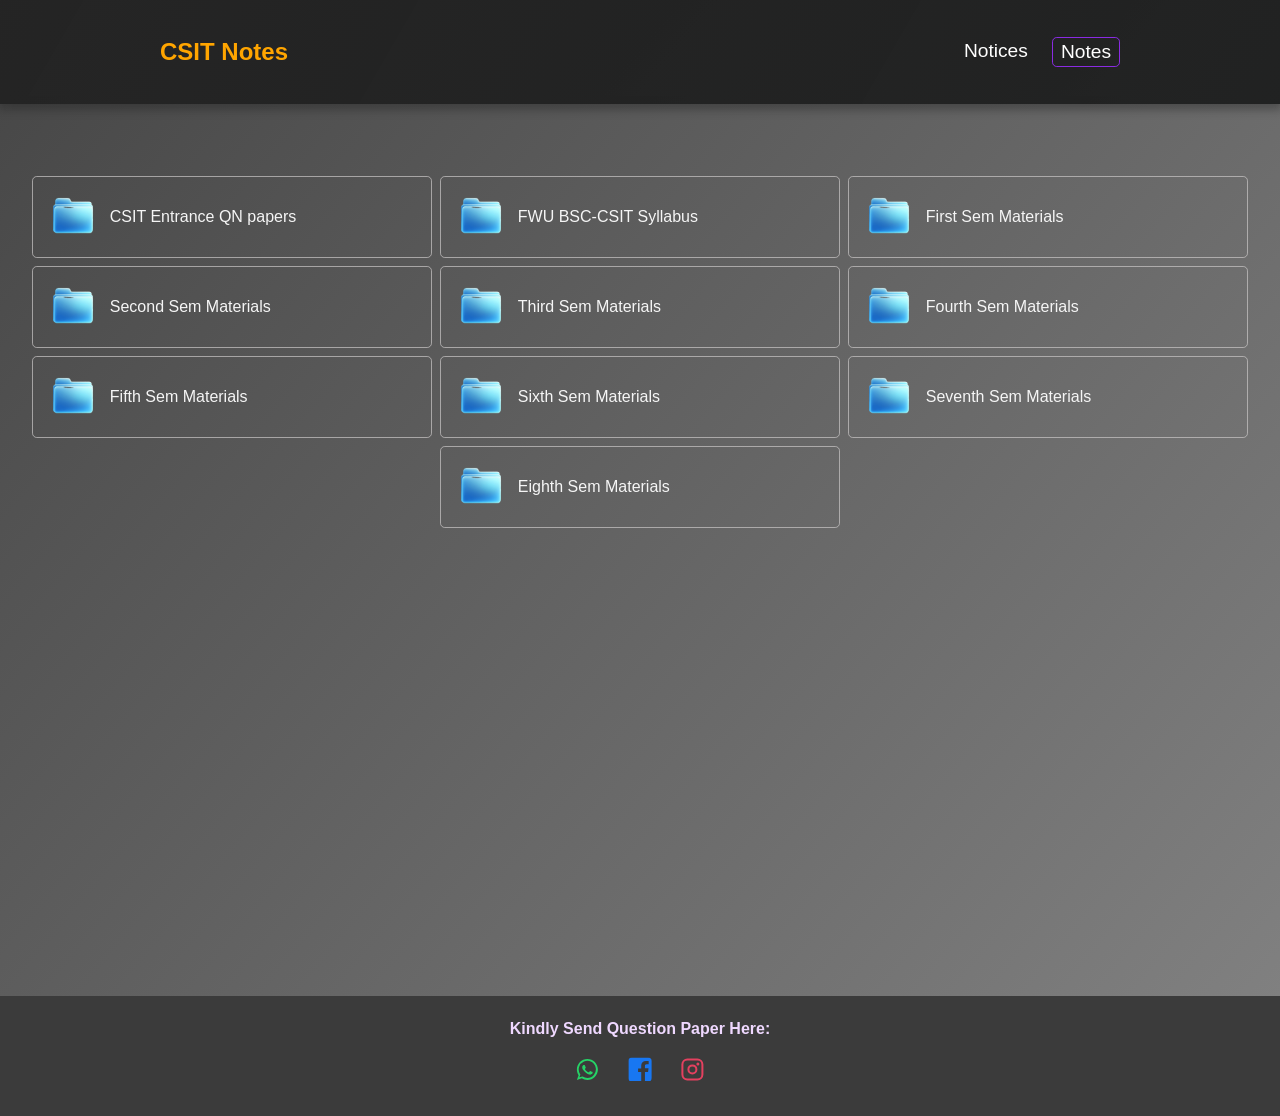
==== notes.html @ df32f24b "CSIT notes APP" ====
<!DOCTYPE html>
<html lang="en">
  <head>
    <meta charset="UTF-8" />
    <meta name="viewport" content="width=device-width, initial-scale=1.0" />
    <meta
      name="description"
      content="Access BSc CSIT FWU notes, past year question papers, and syllabus, organized semester-wise for easy reference. Perfect for students preparing for exams."
    />
    <meta
      name="keywords"
      content="BSc CSIT FWU, CSIT Notes, CSIT Question Papers, CSIT Syllabus, Far Western University, BSc CSIT resources, semester-wise notes, old question papers"
    />
    <meta name="author" content="Bishal Bhat" />
    <title>BSC-CSIT Notes - FWU</title>
    <link rel="stylesheet" href="style.css" />
  </head>
  <body>
    <!-- Header Section Here -->
    <header>
      <nav class="navbar">
        <div><a href="/" class="logo">CSIT Notes</a></div>
        <ul class="navlinks">
          <li><a href="/" class="navlink">Notices</a></li>
          <li><a href="/notes.html" class="navlink active-link">Notes</a></li>
        </ul>
      </nav>
    </header>

    <main class="main-section">
      <div class="notes-container">
        <!-- Entrance Question Paper link -->
        <a
          href="https://drive.google.com/drive/folders/1ZogBqurORFt15fuWtuaofWu5HgEtgLg-"
          target="_blank"
        >
          <div>
            <img src="/public/folderIcon.png" alt="folder Icon" />
            <span>CSIT Entrance QN papers</span>
          </div>
        </a>

        <!-- FWU BSC-CSIT Syllabus  -->
        <a
          href="https://drive.google.com/drive/folders/1mEQEDVc5QJFSPK5SCJ_1TWBMk4T9RVBt"
          target="_blank"
        >
          <div>
            <img src="/public/folderIcon.png" alt="folder Icon" />
            <span>FWU BSC-CSIT Syllabus</span>
          </div>
        </a>

        <!-- First Semester Folder Link -->
        <a
          href="https://drive.google.com/drive/folders/16g1u63s_1Y3mRitT3PA4vYCrWVT7MYIb"
          target="_blank"
        >
          <div>
            <img src="/public/folderIcon.png" alt="folder Icon" />
            <span>First Sem Materials</span>
          </div>
        </a>

        <!-- second Semester Folder Link -->
        <a
          href="https://drive.google.com/drive/folders/1V0dGyzHViBsJi3SJIsjmPdS8fbvGwNnG"
          target="_blank"
        >
          <div>
            <img src="/public/folderIcon.png" alt="folder Icon" />
            <span>Second Sem Materials</span>
          </div>
        </a>

        <!-- Third Semester Folder Link -->
        <a
          href="https://drive.google.com/drive/folders/14huCUb9BT1gf0E8gJsMs-tezcoiH7iYn"
          target="_blank"
        >
          <div>
            <img src="/public/folderIcon.png" alt="folder Icon" />
            <span>Third Sem Materials</span>
          </div>
        </a>

        <!-- Fourth Semester Folder Link -->
        <a
          href="https://drive.google.com/drive/folders/1EfmOaPk7g60Gs0Fz8ZvaF5zdOqUFmGp6"
          target="_blank"
        >
          <div>
            <img src="/public/folderIcon.png" alt="folder Icon" />
            <span>Fourth Sem Materials</span>
          </div>
        </a>

        <!-- Fifth Semester Folder Link -->
        <a
          href="https://drive.google.com/drive/folders/1R-VrouWtaehhSqJdPh5-BrlK5sseVrT1"
          target="_blank"
        >
          <div>
            <img src="/public/folderIcon.png" alt="folder Icon" />
            <span>Fifth Sem Materials</span>
          </div>
        </a>

        <!-- Sixth Semester Folder Link -->
        <a
          href="https://drive.google.com/drive/folders/19nkh1FsJHtGTeEBWr5IihmeMeKjTDWEF"
          target="_blank"
        >
          <div>
            <img src="/public/folderIcon.png" alt="folder Icon" />
            <span>Sixth Sem Materials</span>
          </div>
        </a>

        <!-- Seventh Semester Folder Link -->
        <a
          href="https://drive.google.com/drive/folders/1vrZTkdTe4eDjQqZ7PXbTzMGiuwBx9RR1"
          target="_blank"
        >
          <div>
            <img src="/public/folderIcon.png" alt="folder Icon" />
            <span>Seventh Sem Materials</span>
          </div>
        </a>

        <!-- Eighth Semester Folder Link -->
        <a
          href="https://drive.google.com/drive/folders/1XlCFRruBtfCqIGN25kgGu5OyU9SPehJ_"
          target="_blank"
        >
          <div>
            <img src="/public/folderIcon.png" alt="folder Icon" />
            <span>Eighth Sem Materials</span>
          </div>
        </a>
      </div>
    </main>

    <footer class="footer">
      <div class="contact">
        <p class="requestText-notes">Kindly Send Question Paper Here:</p>
        <div class="sociallinks">
          <a href="https://wa.me/9779806446187" target="_blank">
            <svg
              xmlns="http://www.w3.org/2000/svg"
              viewBox="0 0 32 32"
              fill="#25D366"
              class="sociallink"
            >
              <path
                d="M16 2C8.28 2 2 8.28 2 16c0 2.82.83 5.45 2.26 7.66L2 30l6.52-2.14A13.9 13.9 0 0 0 16 30c7.72 0 14-6.28 14-14S23.72 2 16 2zm0 25.5c-2.32 0-4.47-.68-6.3-1.86l-.45-.28-3.86 1.27 1.26-3.76-.3-.47A11.44 11.44 0 1 1 16 27.5zm6.32-8.24c-.34-.17-2.02-.99-2.33-1.1-.31-.12-.54-.17-.77.17-.22.34-.88 1.1-1.08 1.32-.2.22-.4.25-.74.08-.34-.17-1.44-.53-2.74-1.69-1.01-.9-1.69-2.01-1.89-2.35-.2-.34-.02-.52.15-.69.15-.15.34-.4.51-.6.17-.2.22-.34.34-.57.11-.22.05-.42-.03-.6-.08-.17-.77-1.86-1.06-2.55-.28-.68-.56-.59-.77-.6h-.66c-.22 0-.6.08-.91.42-.31.34-1.2 1.17-1.2 2.85s1.23 3.31 1.4 3.54c.17.22 2.42 3.7 5.86 5.18.82.35 1.46.56 1.96.72.82.26 1.57.22 2.16.13.66-.1 2.02-.83 2.31-1.63.28-.8.28-1.48.2-1.63-.08-.15-.31-.25-.66-.42z"
              />
            </svg>
          </a>

          <a href="https://facebook.com/bishalbhat2002" target="_blank">
            <svg
              xmlns="http://www.w3.org/2000/svg"
              viewBox="0 0 24 24"
              class="sociallink"
              fill="#1877F2"
            >
              <path
                d="M22.675 0h-21.35C.597 0 0 .597 0 1.326v21.348C0 23.403.597 24 1.326 24h11.495v-9.294H9.691V11.01h3.13V8.309c0-3.1 1.894-4.788 4.659-4.788 1.325 0 2.463.099 2.795.143v3.24h-1.918c-1.504 0-1.796.715-1.796 1.764v2.313h3.587l-.467 3.696h-3.12V24h6.116C23.403 24 24 23.403 24 22.674V1.326C24 .597 23.403 0 22.675 0z"
              />
            </svg>
          </a>

          <a href="https://instagram.com/bishalbhat2002" target="_blank">
            <svg
              xmlns="http://www.w3.org/2000/svg"
              viewBox="0 0 24 24"
              fill="none"
              class="sociallink"
            >
              <rect
                x="2"
                y="2"
                width="20"
                height="20"
                rx="5"
                ry="5"
                stroke="#E4405F"
                stroke-width="2"
              />
              <circle cx="12" cy="12" r="4" stroke="#E4405F" stroke-width="2" />
              <circle cx="17.5" cy="6.5" r="1.5" fill="#E4405F" />
            </svg>
          </a>
        </div>
      </div>
    </footer>
  </body>
</html>
---- style.css ----
* {
  margin: 0;
  padding: 0;
  box-sizing: border-box;
  scrollbar-width: none;
}

:root {
  html {
    font-size: 62.5%;
  }

  /* CSS Varibales here */
  --text-color-primary: white;
  --text-color-seconday: rgb(148, 148, 148);
  --shadow: 0rem 0.3rem 0.5rem 0.1rem rgba(33, 33, 33, 0.381);
}

/* Common Classes Start Here */
html {
  font-family: sans-serif;
  color: var(--text-color-primary);
}

body {
  color: var(--text-color-primary);
  background-color: rgba(197, 197, 197, 0.936);
  position: relative;
}

a {
  text-decoration: none;
}

/* Common Classes End Here */

/* Specific Classes Start Here */
header {
  background: linear-gradient(
    120deg,
    rgba(35, 35, 35, 0.954),
    rgba(27, 28, 28, 0.922)
  );
  box-shadow: var(--shadow);
  width: 100%;
  position: fixed;
  top: 0;
  z-index: 10;
  padding: 0 2rem;
}

.navbar {
  display: flex;
  justify-content: space-between;
  align-items: center;
  height: 3.5rem;

  animation: appearFromTop 400ms ease-in 1;
}

.logo {
  font-size: 1.5rem;
  font-weight: 600;
  color: orange;
  display: inline-block;
  cursor: pointer;
}

.logo:hover {
  /* transition: color 500ms ease-in; */
  animation: logoColorChange 1500ms ease-in infinite alternate;
}

.navlinks {
  display: flex;
  gap: 1rem;
}

.navlinks li {
  list-style-type: none;
}

.navlink {
  text-decoration: none;
  font-size: 1.2rem;
  padding: 0.2rem 0.5rem;
  border-radius: 0.3rem;
  color: var(--text-color-primary);
  display: inline-block;
  transition: all 200ms ease-in;
}

.navlink:hover {
  background-color: blueviolet;
  transform: scale(1.1);
}

.active-link {
  border: 0.06rem solid blueviolet;
}

/* Notice Section Code here */

.main-section {
  min-height: 100dvh;
  width: 100%;
  display: flex;
  flex-direction: column;
  align-items: center;
  gap: 2rem;
  padding-top: 5rem;
  position: relative;
    background: linear-gradient(
    130deg,
    rgb(72, 72, 72),
    gray
  );
}

.video-container {
  width: calc(100% - 2rem);
  max-width: 60rem;
  aspect-ratio: 16/9;
  background: rgba(115, 115, 115, 0.484);
  border-radius: 0.5rem;
  box-shadow: var(--shadow);
  animation: float 1000ms ease-in infinite alternate;
  overflow: hidden;
  z-index: 5;

  iframe {
    height: 100%;
    width: 100%;
    z-index: 5;
  }
}

.scrollDown {
  position: absolute;
  bottom: 2rem;
  background-color: rgb(28, 20, 59);
  padding: 0.2rem 0.5rem;
  border-radius: 0.5rem;
  animation: floatMore 1200ms ease-in 200ms infinite alternate;
  /* animation: pulse 1500ms ease-in infinite alternate; */
}

.footer {
  width: 100%;
  /* height: 10rem; */
  padding: 1.5rem 2rem;
  background: #363636f6;
  display: flex;
  flex-direction: column;
  gap: 1rem;
  font-size: 1rem;
  font-weight: medium;
}

@media (width >= 900px) {
  .footer,
  header {
    padding: 1.5rem 5rem;
  }

  .main-section {
    padding-top: 8rem;
  }
}
@media (width >= 1200px) {
  .footer,
  header {
    padding: 1.5rem 10rem;
  }
}

.first-para {
  text-align: justify;
  color: rgb(164, 164, 164);

  b {
    color: rgb(231, 231, 231);
  }
}

.second-para {
  text-align: justify;
  color: rgb(164, 164, 164);
}
.third-para {
  text-align: justify;
  color: rgb(164, 164, 164);
  b {
    color: rgb(231, 231, 231);
  }
}

.requestText {
  text-align: center;
  color: rgb(239, 216, 255);
  margin-top: 2rem;
  margin-bottom: 0.8rem;
  font-weight: 700;
}

.requestText-notes {
  text-align: center;
  color: rgb(239, 216, 255);
  margin-bottom: 0.8rem;
  font-weight: 700;
  margin-top: 0rem;
}

.sociallinks {
  display: flex;
  justify-content: center;
  align-items: center;
  gap: 1rem;
  margin-top: 0.5rem;
}

.sociallink {
  height: 1.5rem;
  transition: all 200ms ease-in;
  box-sizing: content-box;
  padding: 0.4rem;
  border-radius: 10px;
  animation: float 1000ms ease-in infinite alternate;
}

.sociallink:hover {
  transform: scale(1.2);
  background: rgb(213, 213, 213);
}

.sociallink:active {
  transform: scale(0.9);
}

/* Notice Section End here */

/* Notes Section Start here */

.notes-container {
  margin-top: -2rem;
  width: 100%;
  min-height: 100dvh;
  background: #7274e0;
  background: linear-gradient(
    130deg,
    rgb(72, 72, 72),
    gray
  );
  display: flex;
  flex-wrap: wrap;
  justify-content: center;
  align-content: start;
  gap: 0.5rem;
  padding: 1.4rem;
  padding-top: 2rem;

  @media (width >=850px){
     padding-top: 5rem;
  }



  a {
    display: inline-block;
    width: 25rem;
    border-radius: 0.3rem;
    border: 0.1rem solid rgba(199, 196, 196, 0.724);
    transition: all 200ms ease-in;

    div {
      display: flex;
      align-items: center;
      gap: 0.3rem;
      padding: 0.5rem;

      img {
        height: 4rem;
      }
      span {
        font-size: 1.3 rem;
        color: whitesmoke;
      }
    }
  }

  a:hover {
    transform: scale(1.01);
  }
  a:active {
    transform: scale(0.99);
  }
}

.notes-container a:nth-child(even) {
  animation: appearFromLeft 400ms ease-in 1;
}

.notes-container a:nth-child(odd) {
  animation: appearFromRight 400ms ease-in 1;
}

@media (width >= 690px) {
  .notes-container a:nth-child(even) {
    animation: appearFromBottom 400ms ease-in 1;
  }

  .notes-container a:nth-child(odd) {
    animation: appearFromBottom 400ms ease-in 1;
  }
}

.noMargin {
  margin-top: -9rem;
}

/* Notes Section End here */

/* Specific Classes End Here */

/* Animation Frames Start here */
@keyframes logoColorChange {
  0% {
    color: rgb(98, 253, 20);
    transform: translateY(0);
  }
  25% {
    color: rgb(32, 236, 255);
    transform: translateY(0.2rem);
  }
  50% {
    color: rgb(253, 57, 178);
    transform: translateY(0);
  }
  75% {
    color: rgb(197, 196, 192);
    transform: translateY(0.2rem);
  }
  100% {
    color: rgb(133, 58, 255);
    transform: translateY(0);
  }
}

@keyframes float {
  from {
    transform: translateY(0);
  }
  to {
    transform: translateY(0.3rem);
  }
}

@keyframes floatMore {
  from {
    transform: translateY(0);
    opacity: 0.2;
  }
  to {
    transform: translateY(0.7rem);
    opacity: 0.5;
  }
}

@keyframes appearFromLeft {
  from {
    transform: translateX(-7rem);
    opacity: 0;
  }
  to {
    transform: translateX(0);
    opacity: 1;
  }
}

@keyframes appearFromRight {
  from {
    transform: translateX(7rem);
    opacity: 0;
  }
  to {
    transform: translateX(0);
    opacity: 1;
  }
}

@keyframes appearFromTop {
  from {
    transform: translateY(-4rem);
    opacity: 0;
  }
  to {
    transform: translateY(0);
    opacity: 1;
  }
}

@keyframes appearFromBottom {
  from {
    transform: translateY(4rem);
    opacity: 0;
  }
  to {
    transform: translateY(0);
    opacity: 1;
  }
}

/* Animation Frames End here */

a {
  text-decoration: none;
}
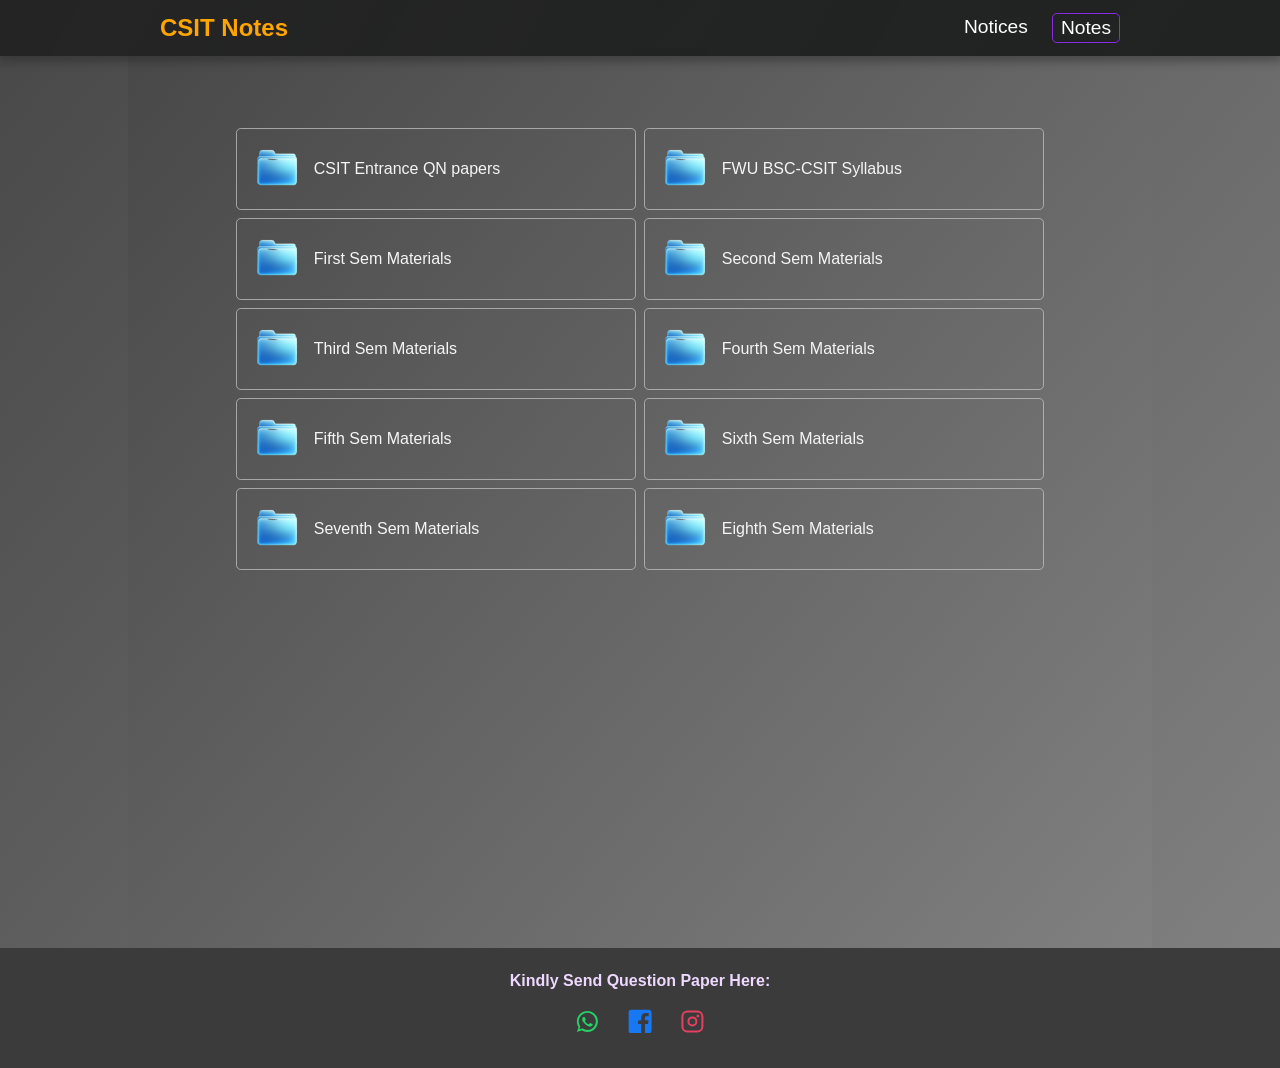
==== commit 7f0946ba: "minor changes" ====
--- a/notes.html
+++ b/notes.html
@@ -12,8 +12,9 @@
       content="BSc CSIT FWU, CSIT Notes, CSIT Question Papers, CSIT Syllabus, Far Western University, BSc CSIT resources, semester-wise notes, old question papers"
     />
     <meta name="author" content="Bishal Bhat" />
+    <link rel="icon" type="image/svg+xml" href="assets/favicon.svg" />
     <title>BSC-CSIT Notes - FWU</title>
-    <link rel="stylesheet" href="style.css" />
+    <link rel="stylesheet" href="assets/style.css" />
   </head>
   <body>
     <!-- Header Section Here -->
@@ -35,7 +36,7 @@
           target="_blank"
         >
           <div>
-            <img src="/public/folderIcon.png" alt="folder Icon" />
+            <img src="assets/folderIcon.png" alt="folder Icon" />
             <span>CSIT Entrance QN papers</span>
           </div>
         </a>
@@ -46,7 +47,7 @@
           target="_blank"
         >
           <div>
-            <img src="/public/folderIcon.png" alt="folder Icon" />
+            <img src="assets/folderIcon.png" alt="folder Icon" />
             <span>FWU BSC-CSIT Syllabus</span>
           </div>
         </a>
@@ -57,7 +58,7 @@
           target="_blank"
         >
           <div>
-            <img src="/public/folderIcon.png" alt="folder Icon" />
+            <img src="assets/folderIcon.png" alt="folder Icon" />
             <span>First Sem Materials</span>
           </div>
         </a>
@@ -68,7 +69,7 @@
           target="_blank"
         >
           <div>
-            <img src="/public/folderIcon.png" alt="folder Icon" />
+            <img src="assets/folderIcon.png" alt="folder Icon" />
             <span>Second Sem Materials</span>
           </div>
         </a>
@@ -79,7 +80,7 @@
           target="_blank"
         >
           <div>
-            <img src="/public/folderIcon.png" alt="folder Icon" />
+            <img src="assets/folderIcon.png" alt="folder Icon" />
             <span>Third Sem Materials</span>
           </div>
         </a>
@@ -90,7 +91,7 @@
           target="_blank"
         >
           <div>
-            <img src="/public/folderIcon.png" alt="folder Icon" />
+            <img src="assets/folderIcon.png" alt="folder Icon" />
             <span>Fourth Sem Materials</span>
           </div>
         </a>
@@ -101,7 +102,7 @@
           target="_blank"
         >
           <div>
-            <img src="/public/folderIcon.png" alt="folder Icon" />
+            <img src="assets/folderIcon.png" alt="folder Icon" />
             <span>Fifth Sem Materials</span>
           </div>
         </a>
@@ -112,7 +113,7 @@
           target="_blank"
         >
           <div>
-            <img src="/public/folderIcon.png" alt="folder Icon" />
+            <img src="assets/folderIcon.png" alt="folder Icon" />
             <span>Sixth Sem Materials</span>
           </div>
         </a>
@@ -123,7 +124,7 @@
           target="_blank"
         >
           <div>
-            <img src="/public/folderIcon.png" alt="folder Icon" />
+            <img src="assets/folderIcon.png" alt="folder Icon" />
             <span>Seventh Sem Materials</span>
           </div>
         </a>
@@ -134,7 +135,7 @@
           target="_blank"
         >
           <div>
-            <img src="/public/folderIcon.png" alt="folder Icon" />
+            <img src="assets/folderIcon.png" alt="folder Icon" />
             <span>Eighth Sem Materials</span>
           </div>
         </a>
--- a/assets/style.css
+++ b/assets/style.css
@@ -0,0 +1,433 @@
+* {
+  margin: 0;
+  padding: 0;
+  box-sizing: border-box;
+  scrollbar-width: none;
+}
+
+:root {
+  html {
+    font-size: 62.5%;
+  }
+
+  /* CSS Varibales here */
+  --text-color-primary: white;
+  --text-color-seconday: rgb(148, 148, 148);
+  --shadow: 0rem 0.3rem 0.5rem 0.1rem rgba(33, 33, 33, 0.381);
+}
+
+/* Common Classes Start Here */
+html {
+  font-family: sans-serif;
+  color: var(--text-color-primary);
+}
+
+body {
+  color: var(--text-color-primary);
+  background-color: rgba(197, 197, 197, 0.936);
+  position: relative;
+}
+
+a {
+  text-decoration: none;
+}
+
+/* Common Classes End Here */
+
+/* Specific Classes Start Here */
+header {
+  background: linear-gradient(
+    120deg,
+    rgba(35, 35, 35, 0.954),
+    rgba(27, 28, 28, 0.922)
+  );
+  box-shadow: var(--shadow);
+  width: 100%;
+  position: fixed;
+  top: 0;
+  z-index: 10;
+  padding: 0 2rem;
+}
+
+.navbar {
+  display: flex;
+  justify-content: space-between;
+  align-items: center;
+  height: 3.5rem;
+  animation: appearFromTop 400ms ease-in 1;
+}
+
+.logo {
+  font-size: 1.5rem;
+  font-weight: 600;
+  color: orange;
+  display: inline-block;
+  cursor: pointer;
+}
+
+.logo:hover {
+  /* transition: color 500ms ease-in; */
+  animation: logoColorChange 1500ms ease-in infinite alternate;
+}
+
+.navlinks {
+  display: flex;
+  gap: 1rem;
+}
+
+.navlinks li {
+  list-style-type: none;
+}
+
+.navlink {
+  text-decoration: none;
+  font-size: 1.2rem;
+  padding: 0.2rem 0.5rem;
+  border-radius: 0.3rem;
+  color: var(--text-color-primary);
+  display: inline-block;
+  transition: all 200ms ease-in;
+}
+
+.navlink:hover {
+  background-color: blueviolet;
+  transform: scale(1.1);
+}
+
+.active-link {
+  border: 0.06rem solid blueviolet;
+}
+
+/* Notice Section Code here */
+
+.main-section {
+  min-height: 100dvh;
+  width: 100%;
+  display: flex;
+  flex-direction: column;
+  align-items: center;
+  gap: 2rem;
+  padding-top: 5rem;
+  position: relative;
+    background: linear-gradient(
+    130deg,
+    rgb(72, 72, 72),
+    gray
+  );
+}
+
+.video-container {
+  width: calc(100% - 2rem);
+  max-width: 60rem;
+  aspect-ratio: 16/9;
+  background: rgba(115, 115, 115, 0.484);
+  border-radius: 0.5rem;
+  box-shadow: var(--shadow);
+  animation: float 1000ms ease-in infinite alternate;
+  overflow: hidden;
+  z-index: 5;
+
+  iframe {
+    height: 100%;
+    width: 100%;
+    z-index: 5;
+  }
+}
+
+.scrollDown {
+  position: absolute;
+  bottom: 2rem;
+  background-color: rgb(28, 20, 59);
+  padding: 0.2rem 0.5rem;
+  border-radius: 0.5rem;
+  animation: floatMore 1200ms ease-in 200ms infinite alternate;
+  /* animation: pulse 1500ms ease-in infinite alternate; */
+}
+
+.footer {
+  width: 100%;
+  /* height: 10rem; */
+  padding: 1.5rem 2rem;
+  background: #363636f6;
+  display: flex;
+  flex-direction: column;
+  gap: 1rem;
+  font-size: 1rem;
+  font-weight: medium;
+}
+
+@media (width >= 900px) {
+  .footer,
+  header {
+    padding-left: 5rem;
+    padding-right: 5rem;
+  }
+
+  .main-section {
+    padding-left: 8rem;
+    padding-right: 8rem;
+  }
+}
+@media (width >= 1200px) {
+  .footer,
+  header {
+    padding-left: 10rem;
+    padding-right: 10rem;
+  }
+}
+
+
+
+
+
+
+
+
+
+
+
+
+
+
+.first-para {
+  text-align: justify;
+  color: rgb(164, 164, 164);
+
+  b {
+    color: rgb(231, 231, 231);
+  }
+}
+
+.second-para {
+  text-align: justify;
+  color: rgb(164, 164, 164);
+}
+.third-para {
+  text-align: justify;
+  color: rgb(164, 164, 164);
+  b {
+    color: rgb(231, 231, 231);
+  }
+}
+
+.requestText {
+  text-align: center;
+  color: rgb(239, 216, 255);
+  margin-top: 2rem;
+  margin-bottom: 0.8rem;
+  font-weight: 700;
+}
+
+.requestText-notes {
+  text-align: center;
+  color: rgb(239, 216, 255);
+  margin-bottom: 0.8rem;
+  font-weight: 700;
+  margin-top: 0rem;
+}
+
+.sociallinks {
+  display: flex;
+  justify-content: center;
+  align-items: center;
+  gap: 1rem;
+  margin-top: 0.5rem;
+}
+
+.sociallink {
+  height: 1.5rem;
+  transition: all 200ms ease-in;
+  box-sizing: content-box;
+  padding: 0.4rem;
+  border-radius: 10px;
+  animation: float 1000ms ease-in infinite alternate;
+}
+
+.sociallink:hover {
+  transform: scale(1.2);
+  background: rgb(213, 213, 213);
+}
+
+.sociallink:active {
+  transform: scale(0.9);
+}
+
+/* Notice Section End here */
+
+/* Notes Section Start here */
+
+.notes-container {
+  margin-top: -2rem;
+  width: 100%;
+  min-height: 100dvh;
+  background: #7274e0;
+  background: linear-gradient(
+    130deg,
+    rgb(72, 72, 72),
+    gray
+  );
+
+  display: flex;
+  flex-wrap: wrap;
+  justify-content: center;
+  align-content: start;
+  gap: 0.5rem;
+  padding: 1.4rem;
+  padding-top: 2rem;
+
+  @media (width >=850px){
+     padding-top: 5rem;
+  }
+
+
+
+  a {
+    display: inline-block;
+    width: 25rem;
+    border-radius: 0.3rem;
+    border: 0.1rem solid rgba(199, 196, 196, 0.724);
+    transition: all 200ms ease-in;
+
+    div {
+      display: flex;
+      align-items: center;
+      gap: 0.3rem;
+      padding: 0.5rem;
+
+      img {
+        height: 4rem;
+      }
+      span {
+        font-size: 1.3 rem;
+        color: whitesmoke;
+      }
+    }
+  }
+
+  a:hover {
+    transform: scale(1.01);
+  }
+  a:active {
+    transform: scale(0.99);
+  }
+}
+
+.notes-container a:nth-child(even) {
+  animation: appearFromLeft 400ms ease-in 1;
+}
+
+.notes-container a:nth-child(odd) {
+  animation: appearFromRight 400ms ease-in 1;
+}
+
+@media (width >= 690px) {
+  .notes-container a:nth-child(even) {
+    animation: appearFromBottom 400ms ease-in 1;
+  }
+
+  .notes-container a:nth-child(odd) {
+    animation: appearFromBottom 400ms ease-in 1;
+  }
+}
+
+.noMargin {
+  margin-top: -9rem;
+}
+
+/* Notes Section End here */
+
+/* Specific Classes End Here */
+
+/* Animation Frames Start here */
+@keyframes logoColorChange {
+  0% {
+    color: rgb(98, 253, 20);
+    transform: translateY(0);
+  }
+  25% {
+    color: rgb(32, 236, 255);
+    transform: translateY(0.2rem);
+  }
+  50% {
+    color: rgb(253, 57, 178);
+    transform: translateY(0);
+  }
+  75% {
+    color: rgb(197, 196, 192);
+    transform: translateY(0.2rem);
+  }
+  100% {
+    color: rgb(133, 58, 255);
+    transform: translateY(0);
+  }
+}
+
+@keyframes float {
+  from {
+    transform: translateY(0);
+  }
+  to {
+    transform: translateY(0.3rem);
+  }
+}
+
+@keyframes floatMore {
+  from {
+    transform: translateY(0);
+    opacity: 0.2;
+  }
+  to {
+    transform: translateY(0.7rem);
+    opacity: 0.5;
+  }
+}
+
+@keyframes appearFromLeft {
+  from {
+    transform: translateX(-7rem);
+    opacity: 0;
+  }
+  to {
+    transform: translateX(0);
+    opacity: 1;
+  }
+}
+
+@keyframes appearFromRight {
+  from {
+    transform: translateX(7rem);
+    opacity: 0;
+  }
+  to {
+    transform: translateX(0);
+    opacity: 1;
+  }
+}
+
+@keyframes appearFromTop {
+  from {
+    transform: translateY(-4rem);
+    opacity: 0;
+  }
+  to {
+    transform: translateY(0);
+    opacity: 1;
+  }
+}
+
+@keyframes appearFromBottom {
+  from {
+    transform: translateY(4rem);
+    opacity: 0;
+  }
+  to {
+    transform: translateY(0);
+    opacity: 1;
+  }
+}
+
+/* Animation Frames End here */
+
+a {
+  text-decoration: none;
+}
